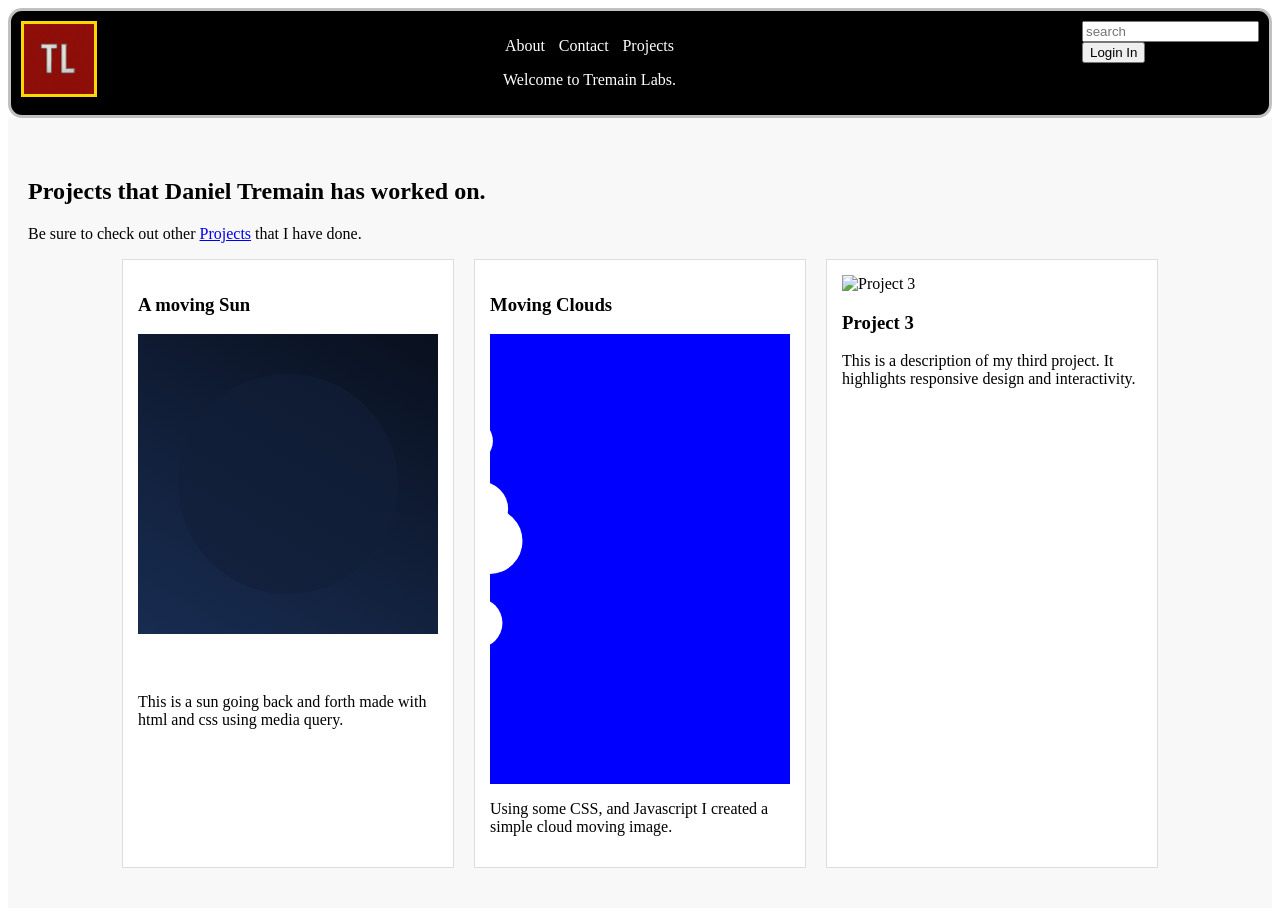
==== index.html @ 58b7a60a "Added moving clouds to the second project card. on the home page" ====
<!DOCTYPE html>
<html lang="en">
<head>
    <meta charset="UTF-8">
    <meta name="viewport" content="width=device-width, initial-scale=1.0">
    <title>Home</title>
    <link rel="stylesheet" href="/stylesheets/cloud.css" class="style">
    <link rel="stylesheet" href="/stylesheets/moon.css" class="stylesheet">
    <link rel="stylesheet" href="/stylesheets/header.css" class="style">
    <link rel="stylesheet" href="/stylesheets/stylesheet.css" class="stylesheet">
</head>
<body>
    <header>
        <div class="logo">
            <img src="/images/logo_thumbnail.jpg" alt="Tremain Labs Logo" class="logo">
        </div>
        <div class="navigation">
            <nav>
                <ul class="navigationbar">
                    <li><a href="/pages/aboutme.html">About</a></li>
                    <li><a href="/pages/contactme.html">Contact</a></li>
                    <li><a href="/pages/projects.html">Projects</a></li>
                </ul>
            </nav>
            <p class="greeting">Welcome to Tremain Labs.</p>
        </div>
        <div class="search">
                    <input type="text" placeholder="search" id="search"><br>
                    <button type="button">Login In</button>
        </div>
    </header>
    <main>
        <section class="projects">
  <h2>Projects that Daniel Tremain has worked on.</h2>
  <p> Be sure to check out other <a href="/pages/projects.html">Projects</a> that I have done.</p>
  <div class="project-grid">
    <div class="project">
      <h3>A moving Sun</h3>
      <section class="grandparent">
            <section class="parent">
                <div class="moon"></div>
            </section>
      </section><br><br><br>
      <p>This is a sun going back and forth made with html and css using media query.</p>
    </div>
    <div class="project">
      <h3>Moving Clouds</h3>
      <section class="cloudparent">
            <div id="cloudcontainer">
                <div class="cloud">
                    <div class="cloudBubble1"></div>
                    <div class="cloudBubble2"></div>
                </div>
            </div>
            <script src="/js/cloud.js"></script>
      </section>
      
      <p>Using some CSS, and Javascript I created a simple cloud moving image.</p>
    </div>
    <div class="project">
      <img src="https://via.placeholder.com/300x200" alt="Project 3">
      <h3>Project 3</h3>
      <p>This is a description of my third project. It highlights responsive design and interactivity.</p>
    </div>
  </div>
</section>
    </main>
    
</body>
</html>
---- stylesheets/cloud.css ----
.cloudparent{
    padding: 0px;
 }
 #cloudcontainer{
    height: 50vh;
    position: relative;
    background-color: blue;
    overflow: hidden;
 }
 .cloud{
    width: 200px;
    height: 80px;
    background-color: white;
    position: absolute;
    border-radius: 40px;
}
.cloudBubble1{
    width: 100px;
    height: 100px;
    background-color: white;
    border-radius: 50px;
    position: absolute;
    top: -50px;
    left: 30px;
}
.cloudBubble2{
    width: 60px;
    height: 60px;
    background-color: white;
    border-radius: 30px;
    position: absolute;
    top: -30px;
    right: 30px;
}
---- stylesheets/moon.css ----
@keyframes eclipse-animation {
    0%{
      box-shadow: none;
      transform: translate(-30px, 30px) scale(0.9);
    }
    50% {
      box-shadow: 0 0 10px #f9f3f2, 0 0 80px 8px #C7938B;
      transform: translate(0px, 0px) scale(1.02);
      background-color: #efdbd8;
    }
    100% {
      transform: translate(30px, -30px) scale(0.9);
      box-shadow: none;
    }
}

.grandparent {
    margin: 0px;
    padding: 0px;
    box-sizing: inherit;
}

.grandparent {
    margin: 0px;
    padding: 0px;
    height: 50%;
    box-sizing: border-box;
}

.parent {
    display: flex;
    align-items: center;
    justify-content: center;
    height: 300px;
    background-image: linear-gradient(30deg, #182C51, #09101e);
    overflow: hidden;
}

.moon {
    width: 220px;
    height: 220px;
    border-radius: 50%;
    position: relative;
    background-image: linear-gradient(30deg, #13223f, #0e1a30);
}

.moon::before {
    content: "";
    background-color: rgba(0, 0, 0, 0);
    border-radius: 50%;
    z-index: 1;
    width: 100%;
    height: 100%;
    position: absolute;
    display: block;
    animation: 3.2s eclipse-animation linear infinite alternate;
}

@media (max-width: 768px) {
    .moon {
        width: 160px;
        height: 160px;
    }
}
---- stylesheets/header.css ----
.navigationbar a {
  color: white;
  text-decoration: none;
}
.greeting {
    display: flex;
    align-items: center;
    justify-content: center;
}
.navigationbar :hover{
    color: blue;
}
.navigationbar{
    display: flex;
    gap: 10px;
    padding: 0px;
    flex-wrap: wrap;
    justify-content: space-around;
}
.navigationbar li{
    display: inline;
    list-style: none;
    align-items: center;
    justify-content: center;
}
header{
    background-color: black;
    color: white;
    padding: 10px;
    display: flex;
    border: solid 3px silver;
    border-radius: 14px;
    justify-content: space-between;
    
}
.logo{
    border: 5px;
    width: 70px;
    height: 70px;
    display: flex;
    justify-content: center;
    align-items: center;
    border: solid 3px gold;
}
.search{
    display: inline;
    align-items: center;
}
---- stylesheets/stylesheet.css ----
.projects {
  padding: 40px 20px;
  background-color: #f8f8f8;
}

.project-grid {
  display: flex;
  justify-content: center;
  gap: 20px;
  flex-wrap: wrap;
}

.project {
  background-color: white;
  border: 1px solid #ddd;
  padding: 15px;
  width: 300px;
}
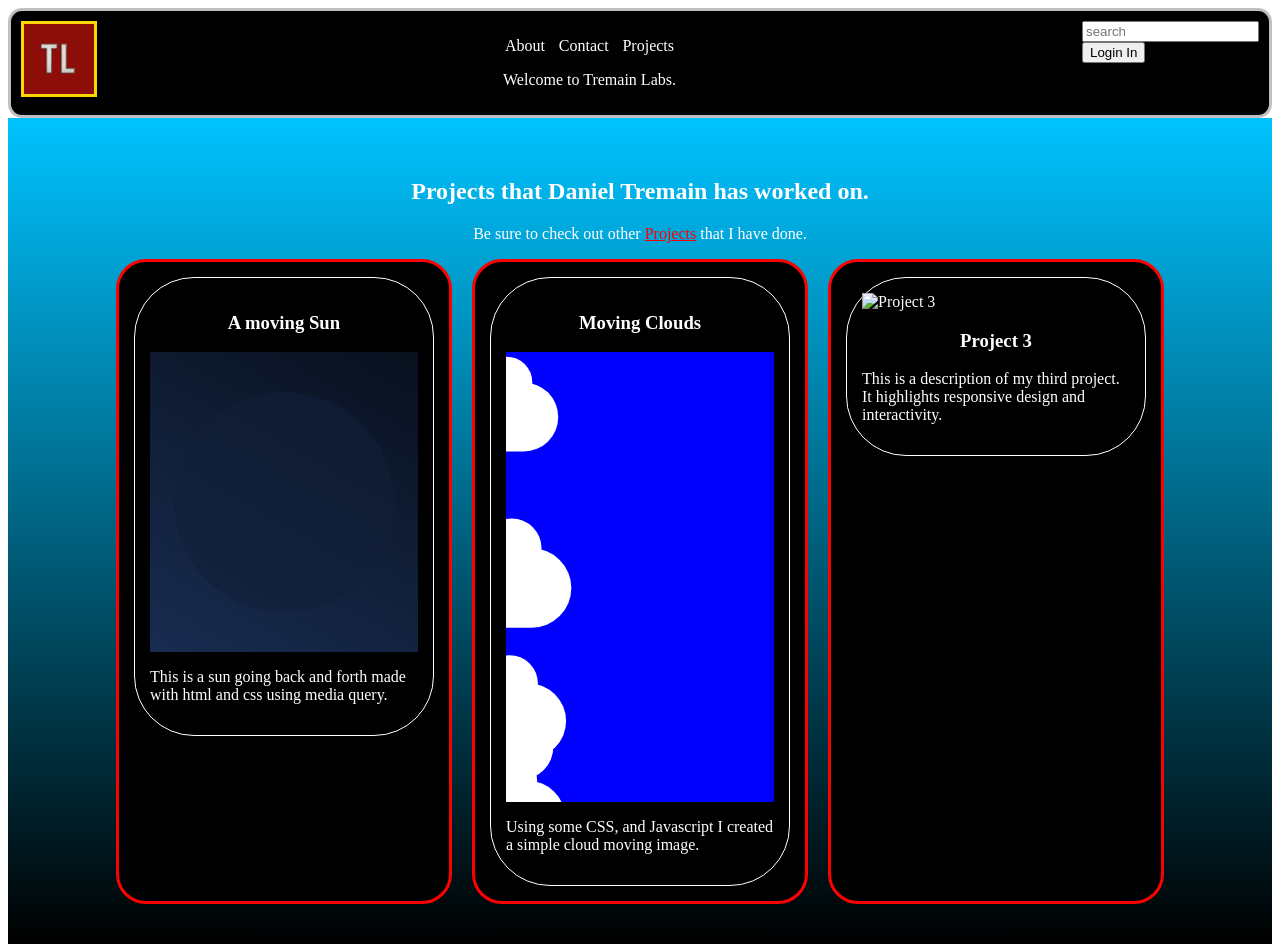
==== commit a48f06e5: "Styled the project section on the Landing page." ====
--- a/index.html
+++ b/index.html
@@ -30,21 +30,25 @@
         </div>
     </header>
     <main>
-        <section class="projects">
-  <h2>Projects that Daniel Tremain has worked on.</h2>
-  <p> Be sure to check out other <a href="/pages/projects.html">Projects</a> that I have done.</p>
-  <div class="project-grid">
-    <div class="project">
-      <h3>A moving Sun</h3>
-      <section class="grandparent">
-            <section class="parent">
-                <div class="moon"></div>
+    <section class="projects">
+    <h2 class="projectHeading">Projects that Daniel Tremain has worked on.</h2>
+    <p class="projectHeading"> Be sure to check out other <a href="/pages/projects.html">Projects</a> that I have done.</p>
+    <div class="project-grid">
+        <div class="project">
+            <div class="glass">    
+            <h3 class="projectHeading">A moving Sun</h3>
+            <section class="grandparent">
+                <section class="parent">
+                    <div class="moon"></div>
+                </section>
             </section>
-      </section><br><br><br>
       <p>This is a sun going back and forth made with html and css using media query.</p>
+      </span>
+      </div>
     </div>
     <div class="project">
-      <h3>Moving Clouds</h3>
+        <div class="glass">
+      <h3 class="projectHeading">Moving Clouds</h3>
       <section class="cloudparent">
             <div id="cloudcontainer">
                 <div class="cloud">
@@ -54,13 +58,15 @@
             </div>
             <script src="/js/cloud.js"></script>
       </section>
-      
       <p>Using some CSS, and Javascript I created a simple cloud moving image.</p>
+      </div>
     </div>
     <div class="project">
+        <div class="glass">
       <img src="https://via.placeholder.com/300x200" alt="Project 3">
-      <h3>Project 3</h3>
+      <h3 class="projectHeading">Project 3</h3>
       <p>This is a description of my third project. It highlights responsive design and interactivity.</p>
+      </div>
     </div>
   </div>
 </section>
--- a/stylesheets/stylesheet.css
+++ b/stylesheets/stylesheet.css
@@ -1,6 +1,13 @@
+
+
 .projects {
-  padding: 40px 20px;
-  background-color: #f8f8f8;
+    padding: 40px 20px;
+    background: linear-gradient(#00c3ff, black);
+    color: white;
+
+}
+.projects a{
+    color: red;
 }
 
 .project-grid {
@@ -11,8 +18,25 @@
 }
 
 .project {
-  background-color: white;
-  border: 1px solid #ddd;
-  padding: 15px;
-  width: 300px;
+    background-color: black;
+    color: white;
+    border-radius: 30px;
+    border: 3px solid red;
+    padding: 15px;
+    width: 300px;
+    transform-style: preserve-3d;  
+}
+
+.projectHeading{
+    text-align: center;
+}
+.glass{
+    inset: 5px;
+    border-radius: 60px;
+    border-left: solid 1px white;
+    border-bottom: solid 1px white;
+    border-right: solid 1px white;
+    border-top: solid 1px white;
+    padding: inherit;
+    transform-style: preserve-3d;
 }
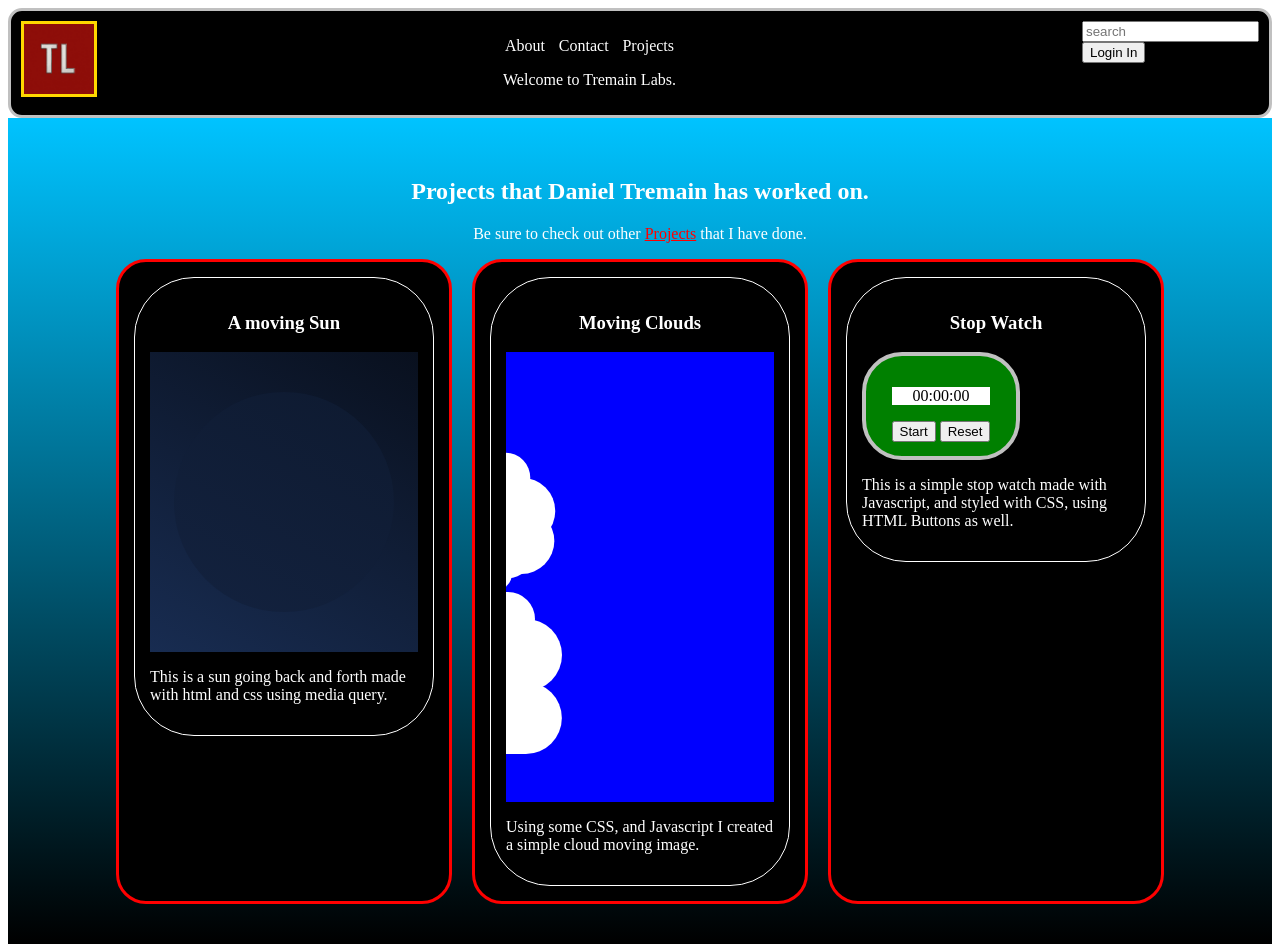
==== commit b0b81227: "Added style to the stopwatch" ====
--- a/index.html
+++ b/index.html
@@ -61,13 +61,25 @@
       <p>Using some CSS, and Javascript I created a simple cloud moving image.</p>
       </div>
     </div>
-    <div class="project">
+    <div class="project" id="glassWatch">
         <div class="glass">
-      <img src="https://via.placeholder.com/300x200" alt="Project 3">
-      <h3 class="projectHeading">Project 3</h3>
-      <p>This is a description of my third project. It highlights responsive design and interactivity.</p>
+            
+      <h3 class="projectHeading">Stop Watch</h3>
+      <div class="stopWatchBody">
+        <div class="stopwatch-container">
+            <p id="stopwatch">00:00:00</p>
+            <div class="stopwatchbuttons">
+                <button id="startStop">Start</button>
+                <button id="reset">Reset</button>
+                </div>
+            </div>
+            <script src="/js/stopwatch.js"></script>
+      
+        </div>
+        <p>This is a simple stop watch made with Javascript, and styled with CSS, using HTML Buttons as well.</p>
       </div>
     </div>
+    
   </div>
 </section>
     </main>
--- a/stylesheets/stylesheet.css
+++ b/stylesheets/stylesheet.css
@@ -39,4 +39,22 @@
     border-top: solid 1px white;
     padding: inherit;
     transform-style: preserve-3d;
-}+}
+
+.stopWatchBody{
+    display: flex;
+    align-items: center;
+    justify-content: center;
+    text-align: center;
+    background-color: green;
+    border: solid 4px silver;
+    border-radius: 40px;
+    width: 150px;
+    height: 100px;
+}
+
+#stopwatch{
+    background-color: white;
+    color: black;
+}
+
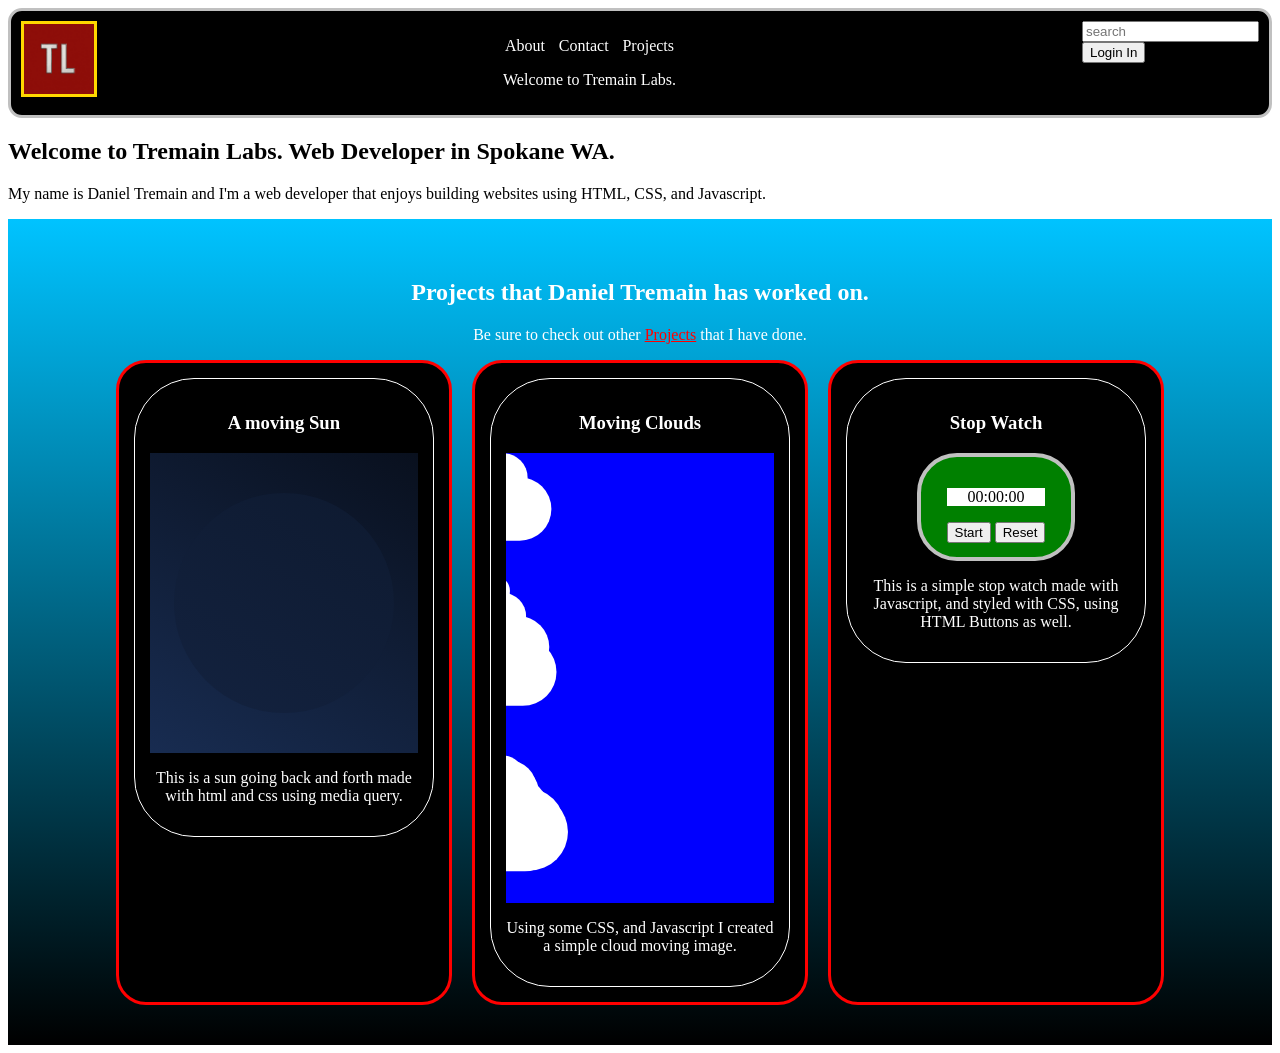
==== commit 03c14033: "Added a Hero Section on the home page" ====
--- a/index.html
+++ b/index.html
@@ -30,6 +30,10 @@
         </div>
     </header>
     <main>
+        <section class="hero">
+            <h1>Welcome to Tremain Labs. Web Developer in Spokane WA.</h1>
+            <p>My name is Daniel Tremain and I'm a web developer that enjoys building websites using HTML, CSS, and Javascript.</p>
+            </section>
     <section class="projects">
     <h2 class="projectHeading">Projects that Daniel Tremain has worked on.</h2>
     <p class="projectHeading"> Be sure to check out other <a href="/pages/projects.html">Projects</a> that I have done.</p>
--- a/stylesheets/stylesheet.css
+++ b/stylesheets/stylesheet.css
@@ -39,6 +39,7 @@
     border-top: solid 1px white;
     padding: inherit;
     transform-style: preserve-3d;
+    text-align: -webkit-center;
 }
 
 .stopWatchBody{
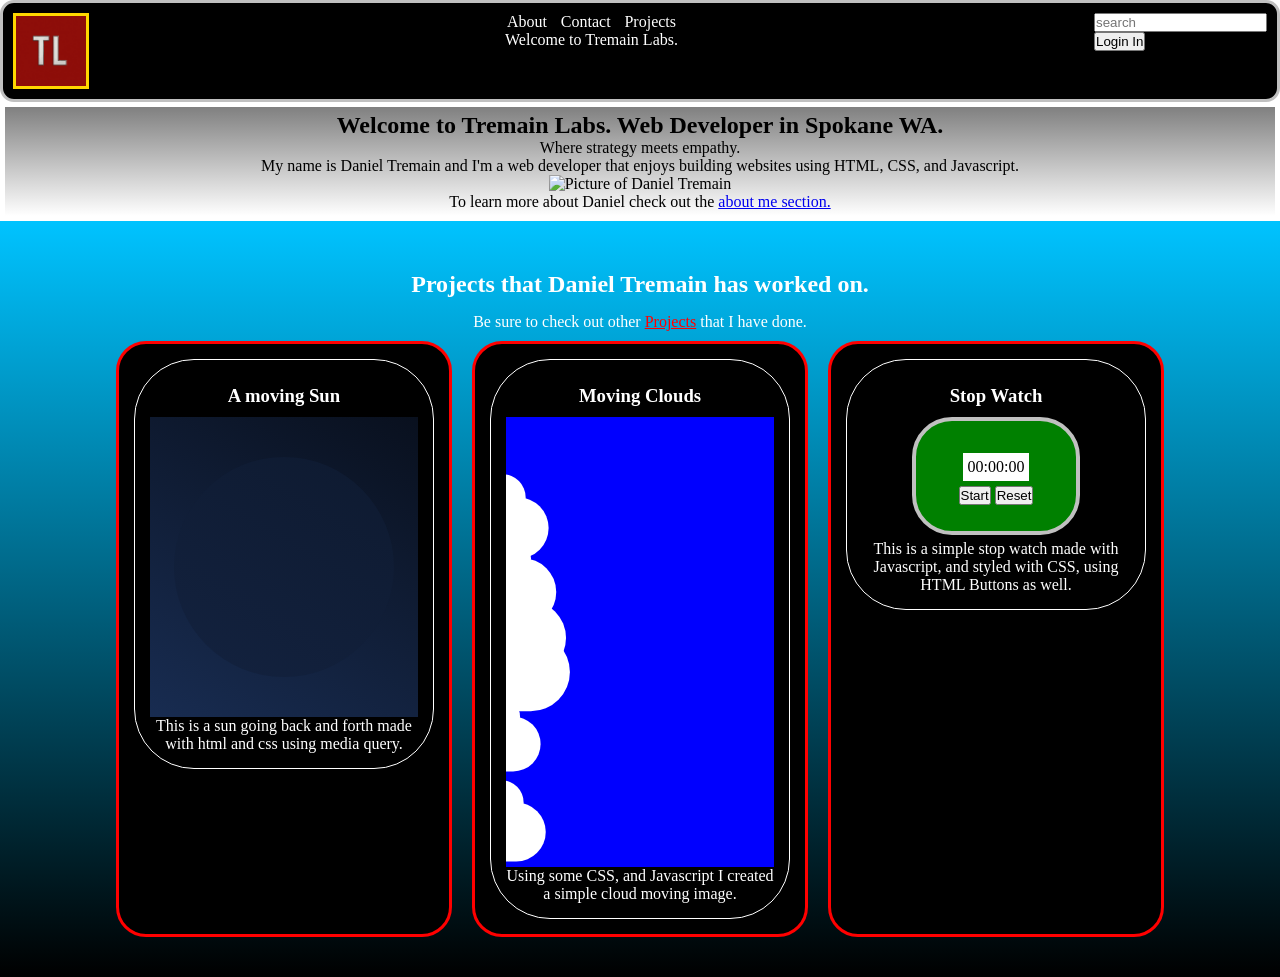
==== commit f16c0e5b: "Made some general style touch ups" ====
--- a/index.html
+++ b/index.html
@@ -32,7 +32,11 @@
     <main>
         <section class="hero">
             <h1>Welcome to Tremain Labs. Web Developer in Spokane WA.</h1>
+            <p>Where strategy meets empathy. </p>
             <p>My name is Daniel Tremain and I'm a web developer that enjoys building websites using HTML, CSS, and Javascript.</p>
+            <img src="#" alt="Picture of Daniel Tremain">
+            <p>To learn more about Daniel check out the <a href="/pages/aboutme.html">about me section.</a></p>
+            <p></p>
             </section>
     <section class="projects">
     <h2 class="projectHeading">Projects that Daniel Tremain has worked on.</h2>
--- a/stylesheets/stylesheet.css
+++ b/stylesheets/stylesheet.css
@@ -1,4 +1,7 @@
-
+*{
+    padding: 0px;
+    margin: 0px;
+}
 
 .projects {
     padding: 40px 20px;
@@ -29,6 +32,8 @@
 
 .projectHeading{
     text-align: center;
+    padding: 5px;
+    margin: 5px;
 }
 .glass{
     inset: 5px;
@@ -43,6 +48,8 @@
 }
 
 .stopWatchBody{
+    margin: 5px;
+    padding: 5px;
     display: flex;
     align-items: center;
     justify-content: center;
@@ -55,7 +62,14 @@
 }
 
 #stopwatch{
+    margin: 5px;
+    padding: 5px;
     background-color: white;
     color: black;
 }
-
+.hero{
+    text-align: center;
+    background: linear-gradient(grey, white);
+    margin: 5px;
+    padding: 5px
+}
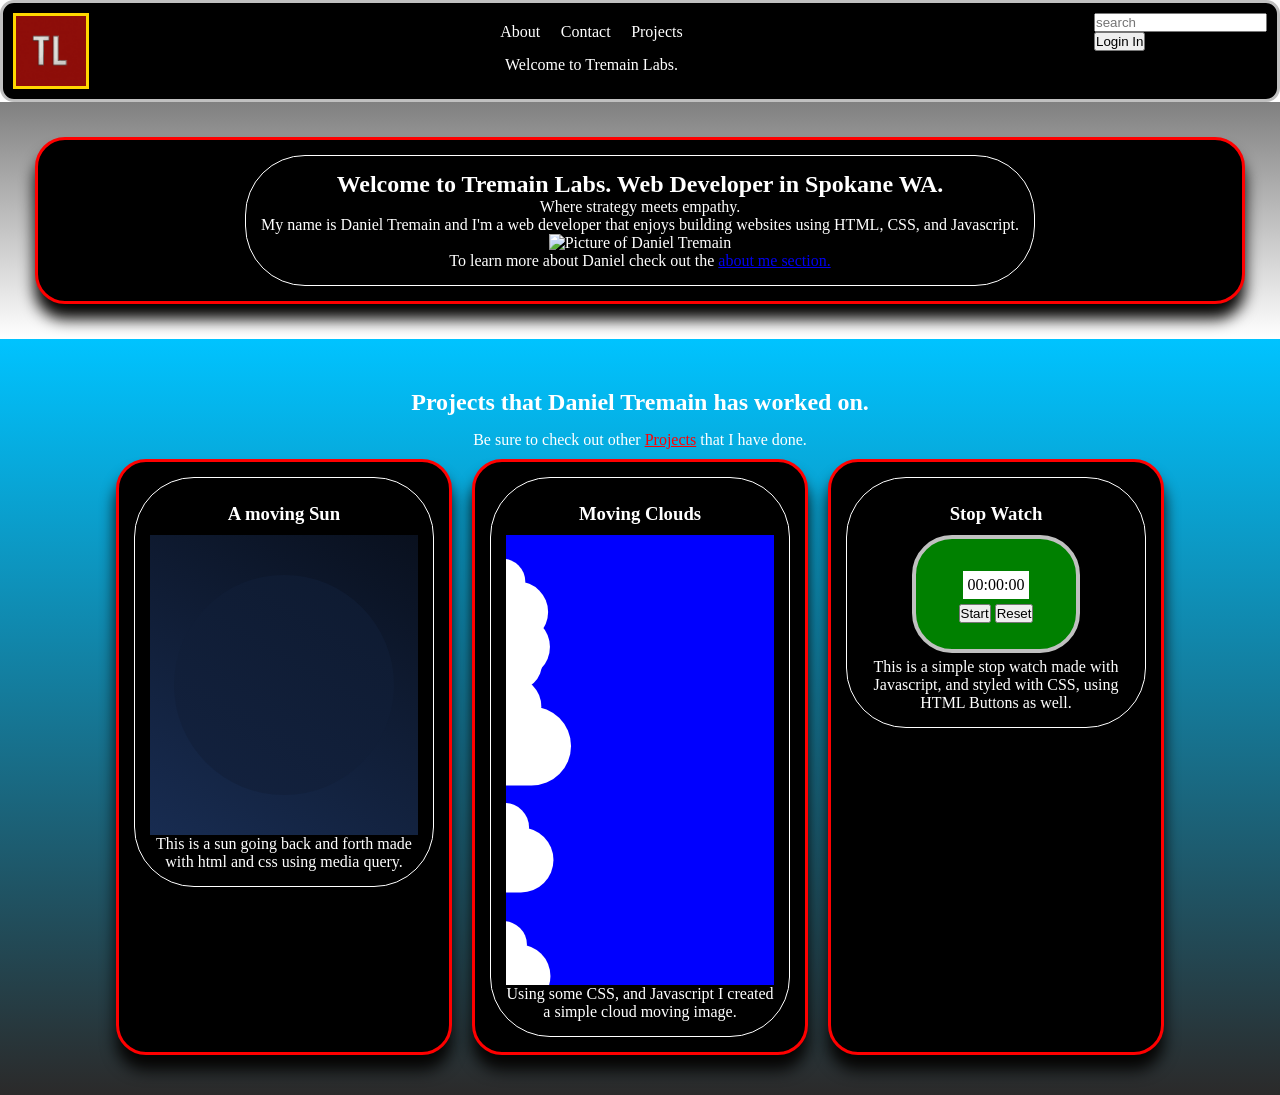
==== commit 9401d50b: "Added a bill split calculator to project section" ====
--- a/index.html
+++ b/index.html
@@ -31,12 +31,20 @@
     </header>
     <main>
         <section class="hero">
+            <div class="project" id="glassHero">
+                <div class="glass">
+                    
             <h1>Welcome to Tremain Labs. Web Developer in Spokane WA.</h1>
+            <div class="heroBody">
+                <div class="hero-container">
             <p>Where strategy meets empathy. </p>
             <p>My name is Daniel Tremain and I'm a web developer that enjoys building websites using HTML, CSS, and Javascript.</p>
             <img src="#" alt="Picture of Daniel Tremain">
             <p>To learn more about Daniel check out the <a href="/pages/aboutme.html">about me section.</a></p>
-            <p></p>
+            </div>
+            </div>
+            </div>
+            </div>
             </section>
     <section class="projects">
     <h2 class="projectHeading">Projects that Daniel Tremain has worked on.</h2>
--- a/stylesheets/header.css
+++ b/stylesheets/header.css
@@ -6,14 +6,20 @@
     display: flex;
     align-items: center;
     justify-content: center;
+    margin: 5px;
+    padding: 5px;
+    padding-top: 10px;
 }
 .navigationbar :hover{
     color: blue;
 }
 .navigationbar{
+    
     display: flex;
+    
     gap: 10px;
     padding: 0px;
+    padding-top: 10px;
     flex-wrap: wrap;
     justify-content: space-around;
 }
--- a/stylesheets/stylesheet.css
+++ b/stylesheets/stylesheet.css
@@ -5,8 +5,10 @@
 
 .projects {
     padding: 40px 20px;
-    background: linear-gradient(#00c3ff, black);
+    background: linear-gradient(#00c3ff, rgb(43, 42, 42));
     color: white;
+    height: auto;
+    width: auto;
 
 }
 .projects a{
@@ -27,7 +29,8 @@
     border: 3px solid red;
     padding: 15px;
     width: 300px;
-    transform-style: preserve-3d;  
+    transform-style: preserve-3d; 
+     box-shadow: 0 15px 15px rgba(5, 4, 3, 1);
 }
 
 .projectHeading{
@@ -45,6 +48,8 @@
     padding: inherit;
     transform-style: preserve-3d;
     text-align: -webkit-center;
+    width: auto;
+    height: auto;
 }
 
 .stopWatchBody{
@@ -68,8 +73,151 @@
     color: black;
 }
 .hero{
+    
     text-align: center;
     background: linear-gradient(grey, white);
-    margin: 5px;
+    height: auto;
+    width: auto;
     padding: 5px
 }
+
+.contactForm{
+    padding: 5px;
+    margin: 5px;
+}
+
+.contactHeading{
+    text-align: center;
+    margin: 3px;
+    padding: 3px;
+}
+
+.inputForm {
+    position: relative;
+    background: linear-gradient(
+        135deg,
+        #0a0a23,
+        midnightblue,
+        rgb(161, 3, 3)
+    );
+    border-radius: 20px;
+    overflow: hidden;
+}
+
+/* Texture */
+.inputForm::before {
+    content: "";
+    position: absolute;
+    inset: 0;
+    background-image: radial-gradient(rgba(255,255,255,0.05) 1px, transparent 1px);
+    background-size: 25px 25px;
+    opacity: 0.15;
+}
+
+/* Glow accent */
+.inputForm::after {
+    content: "";
+    position: absolute;
+    width: 250px;
+    height: 250px;
+    background: radial-gradient(circle, rgba(220,20,60,0.25), transparent 70%);
+    top: -60px;
+    right: -60px;
+    filter: blur(50px);
+}
+
+.inputForm::before {
+    content: "";
+    position: absolute;
+    inset: 0;
+
+    background-image:
+        radial-gradient(white 1px, transparent 1px),
+        radial-gradient(white 1px, transparent 1px),
+        radial-gradient(rgba(255,255,255,0.6) 1px, transparent 3px);
+
+    background-size:
+        40px 40px,
+        60px 60px,
+        100px 100px;
+
+    background-position:
+        0 0,
+        20px 30px,
+        10px 15px;
+
+    opacity: 0.4;
+}
+
+@keyframes driftStars {
+    from {
+        transform: translateY(0);
+    }
+    to {
+        transform: translateY(-20px);
+    }
+}
+
+.inputForm::before {
+    animation: driftStars 15s linear infinite;
+}
+
+.form-grid{
+    display: flex;
+    
+    gap: 20px;
+    flex-wrap: wrap;
+}
+.form{
+    background-color: navy;
+    color: white;
+    border-radius: 30px;
+    border: 3px solid silver;
+    padding: 15px;
+    margin-left: 150px;
+    margin-top: 50px;
+    margin-bottom: 50px;
+    width: 440px;
+    transform-style: preserve-3d;
+}
+
+.formGlass{
+    inset: 5px;
+    border-radius: 60px;
+    border-left: solid 1px white;
+    border-bottom: solid 1px white;
+    border-right: solid 1px white;
+    border-top: solid 1px white;
+    padding: inherit;
+    transform-style: preserve-3d;
+    
+
+}
+
+#glassAbout{
+    
+    width: auto;
+    display: flex;
+    align-content: center;
+    justify-content: center;
+    margin: 30px;
+    box-shadow: 0 15px 15px rgba(5, 4, 3, 1);
+}
+
+.about{
+    display: flex;
+    background: linear-gradient(grey, white);
+    height: auto;
+    width: auto;
+    
+}
+
+#glassHero{
+    
+    width: auto;
+    display: flex;
+    align-content: center;
+    justify-content: center;
+    margin: 30px;
+    box-shadow: 0 15px 15px rgba(5, 4, 3, 1);
+}
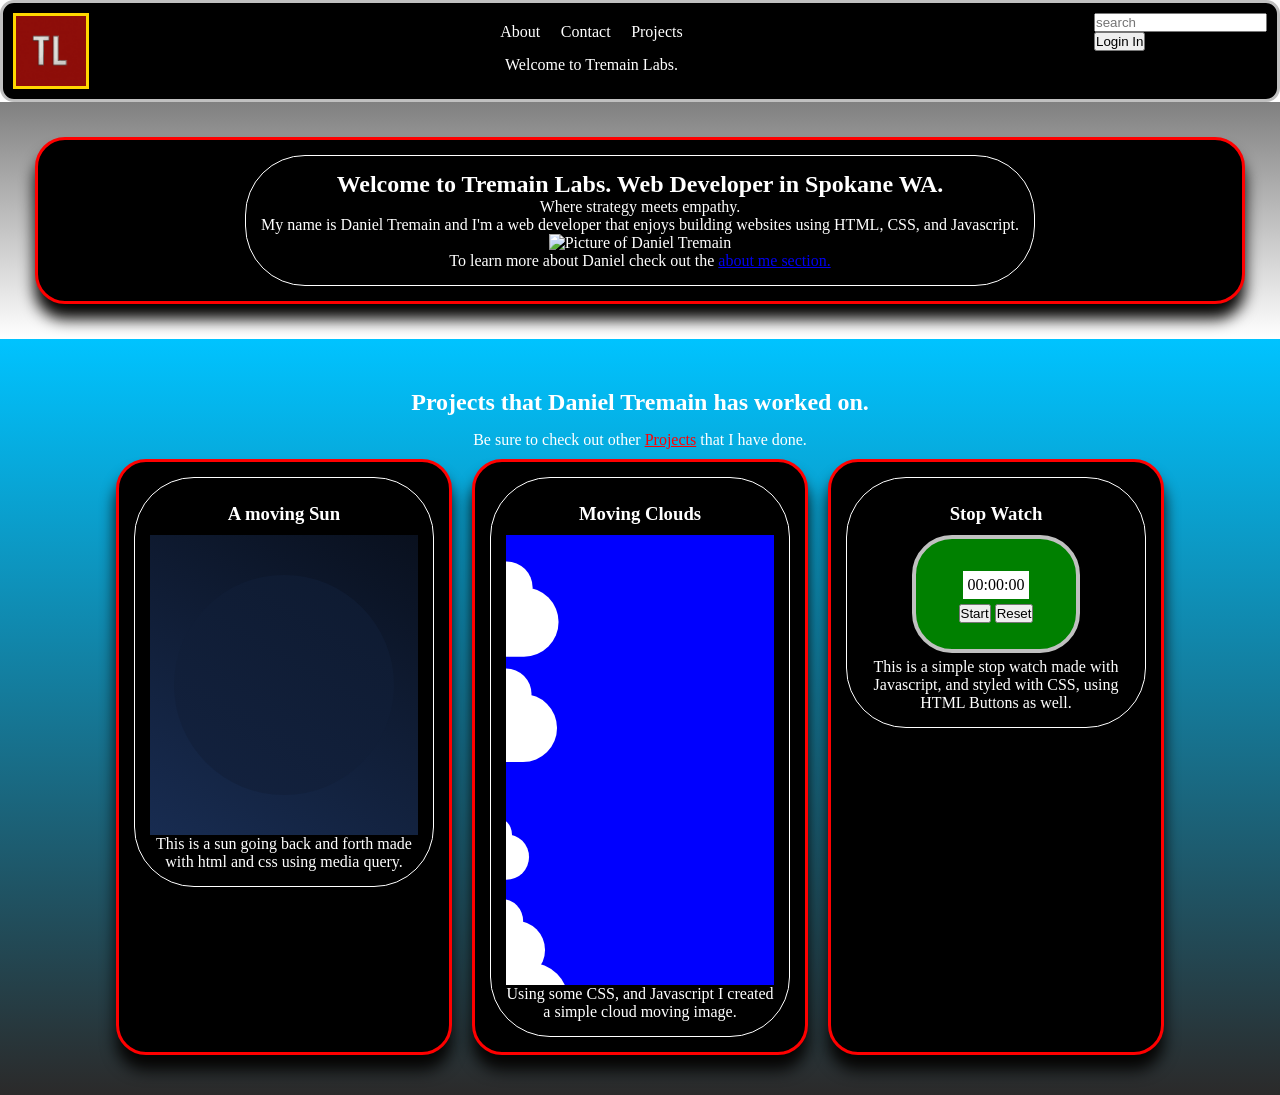
==== commit 41ebacfc: "Corrected formatting on the index and contact page" ====
--- a/index.html
+++ b/index.html
@@ -31,22 +31,22 @@
     </header>
     <main>
         <section class="hero">
-            <div class="project" id="glassHero">
-                <div class="glass">
-                    
-            <h1>Welcome to Tremain Labs. Web Developer in Spokane WA.</h1>
-            <div class="heroBody">
-                <div class="hero-container">
-            <p>Where strategy meets empathy. </p>
-            <p>My name is Daniel Tremain and I'm a web developer that enjoys building websites using HTML, CSS, and Javascript.</p>
-            <img src="#" alt="Picture of Daniel Tremain">
-            <p>To learn more about Daniel check out the <a href="/pages/aboutme.html">about me section.</a></p>
-            </div>
-            </div>
-            </div>
-            </div>
+                <div class="project" id="glassHero">
+                    <div class="glass">
+                        <h1>Welcome to Tremain Labs. Web Developer in Spokane WA.</h1>
+                        <div class="heroBody">
+                            <div class="hero-container">
+                                <p>Where strategy meets empathy. </p>
+                                <p>My name is Daniel Tremain and I'm a web developer that enjoys building websites using HTML, CSS, and Javascript.</p>
+                                <img src="#" alt="Picture of Daniel Tremain">
+                                <p>To learn more about Daniel check out the <a href="/pages/aboutme.html">about me section.</a></p>
+                            </div>
+                        </div>
+                    </div>
+                </div>
             </section>
-    <section class="projects">
+        <section class="projects">
+
     <h2 class="projectHeading">Projects that Daniel Tremain has worked on.</h2>
     <p class="projectHeading"> Be sure to check out other <a href="/pages/projects.html">Projects</a> that I have done.</p>
     <div class="project-grid">
@@ -58,47 +58,42 @@
                     <div class="moon"></div>
                 </section>
             </section>
-      <p>This is a sun going back and forth made with html and css using media query.</p>
-      </span>
-      </div>
+                <p>This is a sun going back and forth made with html and css using media query.</p>
+            </div>
+        </div>
+        <div class="project">
+            <div class="glass">
+                <h3 class="projectHeading">Moving Clouds</h3>
+                <section class="cloudparent">
+                    <div id="cloudcontainer">
+                        <div class="cloud">
+                            <div class="cloudBubble1"></div>
+                            <div class="cloudBubble2"></div>
+                        </div>
+                    </div>
+                    <script src="/js/cloud.js"></script>
+                </section>
+                <p>Using some CSS, and Javascript I created a simple cloud moving image.</p>
+            </div>
+        </div>
+        <div class="project" id="glassWatch">
+            <div class="glass"> 
+                <h3 class="projectHeading">Stop Watch</h3>
+                <div class="stopWatchBody">
+                    <div class="stopwatch-container">
+                        <p id="stopwatch">00:00:00</p>
+                        <div class="stopwatchbuttons">
+                            <button id="startStop">Start</button>
+                            <button id="reset">Reset</button>
+                        </div>
+                    </div>
+                    <script src="/js/stopwatch.js"></script>
+                </div>
+                    <p>This is a simple stop watch made with Javascript, and styled with CSS, using HTML Buttons as well.</p>
+            </div>
+        </div>
     </div>
-    <div class="project">
-        <div class="glass">
-      <h3 class="projectHeading">Moving Clouds</h3>
-      <section class="cloudparent">
-            <div id="cloudcontainer">
-                <div class="cloud">
-                    <div class="cloudBubble1"></div>
-                    <div class="cloudBubble2"></div>
-                </div>
-            </div>
-            <script src="/js/cloud.js"></script>
-      </section>
-      <p>Using some CSS, and Javascript I created a simple cloud moving image.</p>
-      </div>
-    </div>
-    <div class="project" id="glassWatch">
-        <div class="glass">
-            
-      <h3 class="projectHeading">Stop Watch</h3>
-      <div class="stopWatchBody">
-        <div class="stopwatch-container">
-            <p id="stopwatch">00:00:00</p>
-            <div class="stopwatchbuttons">
-                <button id="startStop">Start</button>
-                <button id="reset">Reset</button>
-                </div>
-            </div>
-            <script src="/js/stopwatch.js"></script>
-      
-        </div>
-        <p>This is a simple stop watch made with Javascript, and styled with CSS, using HTML Buttons as well.</p>
-      </div>
-    </div>
-    
-  </div>
-</section>
-    </main>
+</main>
     
 </body>
 </html>
--- a/stylesheets/stylesheet.css
+++ b/stylesheets/stylesheet.css
@@ -30,7 +30,7 @@
     padding: 15px;
     width: 300px;
     transform-style: preserve-3d; 
-     box-shadow: 0 15px 15px rgba(5, 4, 3, 1);
+    box-shadow: 0 15px 15px rgba(5, 4, 3, 1);
 }
 
 .projectHeading{
@@ -84,6 +84,7 @@
 .contactForm{
     padding: 5px;
     margin: 5px;
+    
 }
 
 .contactHeading{
@@ -93,7 +94,7 @@
 }
 
 .inputForm {
-    position: relative;
+    
     background: linear-gradient(
         135deg,
         #0a0a23,
@@ -107,7 +108,7 @@
 /* Texture */
 .inputForm::before {
     content: "";
-    position: absolute;
+    
     inset: 0;
     background-image: radial-gradient(rgba(255,255,255,0.05) 1px, transparent 1px);
     background-size: 25px 25px;
@@ -117,7 +118,7 @@
 /* Glow accent */
 .inputForm::after {
     content: "";
-    position: absolute;
+    
     width: 250px;
     height: 250px;
     background: radial-gradient(circle, rgba(220,20,60,0.25), transparent 70%);
@@ -128,7 +129,7 @@
 
 .inputForm::before {
     content: "";
-    position: absolute;
+    
     inset: 0;
 
     background-image:
@@ -164,21 +165,21 @@
 
 .form-grid{
     display: flex;
-    
+    justify-content: center;
     gap: 20px;
-    flex-wrap: wrap;
 }
 .form{
-    background-color: navy;
+    background-color: black;
     color: white;
     border-radius: 30px;
-    border: 3px solid silver;
+    border: 3px solid red;
     padding: 15px;
-    margin-left: 150px;
+    
     margin-top: 50px;
     margin-bottom: 50px;
     width: 440px;
     transform-style: preserve-3d;
+    box-shadow: 0 15px 15px rgba(5, 4, 3, 1);
 }
 
 .formGlass{
@@ -221,3 +222,20 @@
     margin: 30px;
     box-shadow: 0 15px 15px rgba(5, 4, 3, 1);
 }
+
+#projectHeading{
+    display: flex;
+    width: auto;
+    height: auto;
+    justify-content: center;
+    margin-bottom: 30px;
+}
+#contactHeading{
+    display: flex;
+    width: auto;
+    height: auto;
+    justify-content: center;
+    background-color: black;
+    border: solid 3px red;
+    margin: 16px;
+}
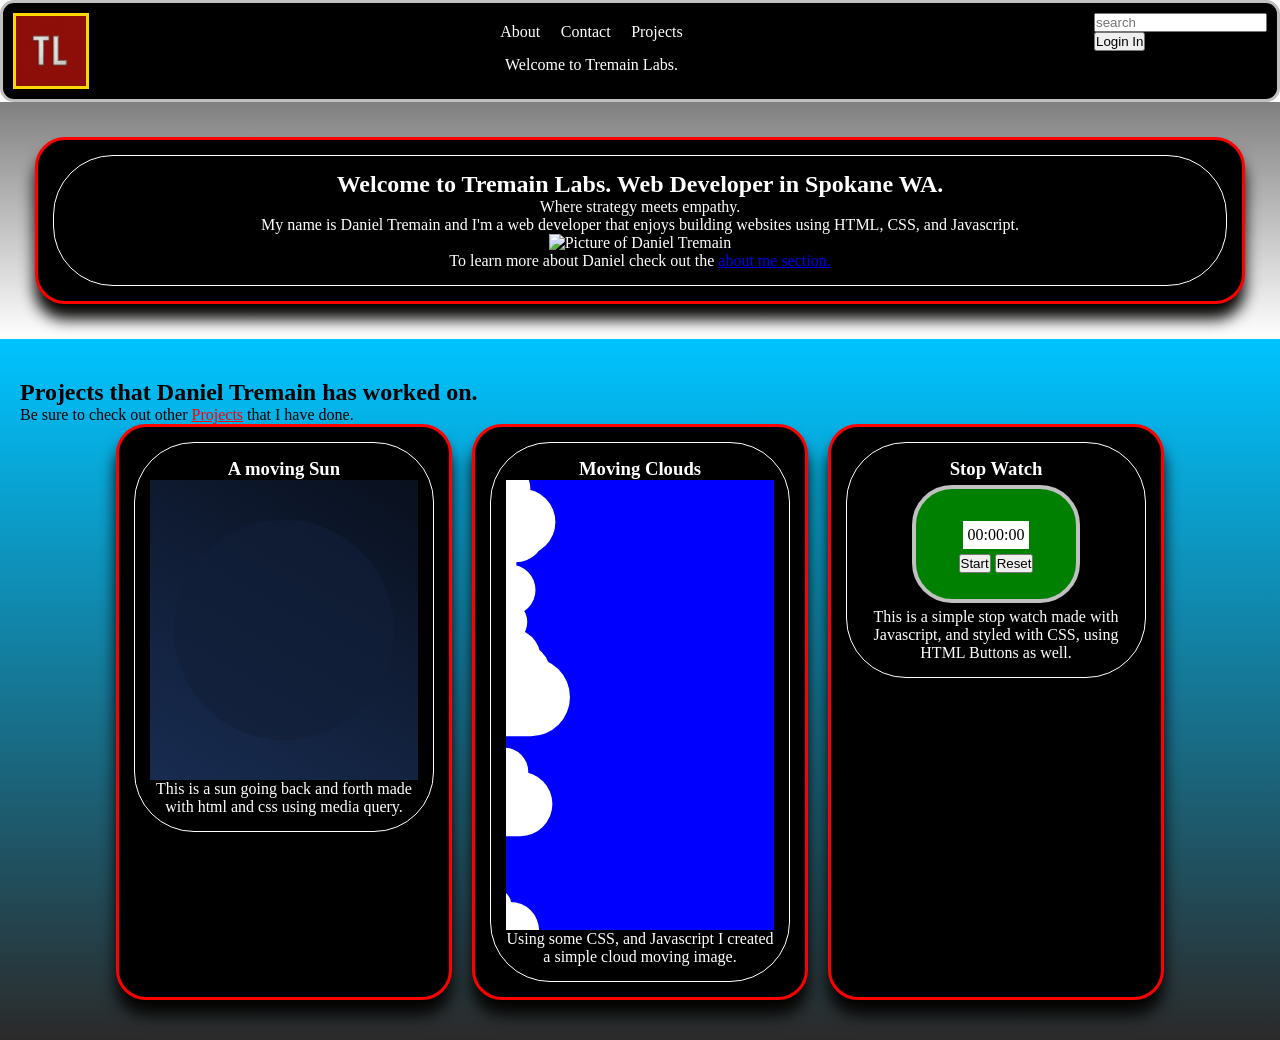
==== commit ef84f40f: "Major updates" ====
--- a/index.html
+++ b/index.html
@@ -25,75 +25,77 @@
             <p class="greeting">Welcome to Tremain Labs.</p>
         </div>
         <div class="search">
-                    <input type="text" placeholder="search" id="search"><br>
-                    <button type="button">Login In</button>
+                <input type="text" placeholder="search" id="search"><br>
+                <button type="button">Login In</button>
         </div>
+        
     </header>
     <main>
         <section class="hero">
-                <div class="project" id="glassHero">
-                    <div class="glass">
-                        <h1>Welcome to Tremain Labs. Web Developer in Spokane WA.</h1>
-                        <div class="heroBody">
-                            <div class="hero-container">
-                                <p>Where strategy meets empathy. </p>
-                                <p>My name is Daniel Tremain and I'm a web developer that enjoys building websites using HTML, CSS, and Javascript.</p>
-                                <img src="#" alt="Picture of Daniel Tremain">
-                                <p>To learn more about Daniel check out the <a href="/pages/aboutme.html">about me section.</a></p>
-                            </div>
+            <div class="gridStyle" id="glassHero">
+                <div class="glass">
+                <h1>Welcome to Tremain Labs. Web Developer in Spokane WA.</h1>
+                    <div class="heroBody">
+                        <div class="hero-container">
+                            <p>Where strategy meets empathy. </p>
+                            <p>My name is Daniel Tremain and I'm a web developer that enjoys building websites using HTML, CSS, and Javascript.</p>
+                            <img src="#" alt="Picture of Daniel Tremain">
+                            <p>To learn more about Daniel check out the <a href="/pages/aboutme.html">about me section.</a></p>
                         </div>
                     </div>
                 </div>
-            </section>
+            </div>
+        </section>
+
         <section class="projects">
-
-    <h2 class="projectHeading">Projects that Daniel Tremain has worked on.</h2>
-    <p class="projectHeading"> Be sure to check out other <a href="/pages/projects.html">Projects</a> that I have done.</p>
-    <div class="project-grid">
-        <div class="project">
-            <div class="glass">    
-            <h3 class="projectHeading">A moving Sun</h3>
-            <section class="grandparent">
-                <section class="parent">
-                    <div class="moon"></div>
-                </section>
-            </section>
-                <p>This is a sun going back and forth made with html and css using media query.</p>
+        <h2 class="projectHeading">Projects that Daniel Tremain has worked on.</h2>
+        <p class="projectHeading"> Be sure to check out other <a href="/pages/projects.html">Projects</a> that I have done.</p>
+            <div class="grid">
+                <div class="gridStyle">
+                    <div class="glass">    
+                    <h3 class="projectHeading">A moving Sun</h3>
+                        <section class="grandparent">
+                            <section class="parent">
+                                <div class="moon"></div>
+                            </section>
+                        </section>
+                        <p>This is a sun going back and forth made with html and css using media query.</p>
+                    </div>
+                </div>
+                <div class="gridStyle">
+                    <div class="glass">
+                    <h3 class="projectHeading">Moving Clouds</h3>
+                        <section class="cloudparent">
+                            <div id="cloudcontainer">
+                                <div class="cloud">
+                                    <div class="cloudBubble1"></div>
+                                    <div class="cloudBubble2"></div>
+                                </div>
+                            </div>
+                        <script src="/js/cloud.js"></script>
+                        </section>
+                    <p>Using some CSS, and Javascript I created a simple cloud moving image.</p>
+                    </div>
+                </div>
+                <div class="gridStyle" id="glassWatch">
+                    <div class="glass"> 
+                    <h3 class="projectHeading">Stop Watch</h3>
+                        <div class="stopWatchBody">
+                            <div class="stopwatch-container">
+                            <p id="stopwatch">00:00:00</p>
+                                <div class="stopwatchbuttons">
+                                    <button id="startStop">Start</button>
+                                    <button id="reset">Reset</button>
+                                </div>
+                            </div>
+                            <script src="/js/stopwatch.js"></script>
+                        </div>
+                        <p>This is a simple stop watch made with Javascript, and styled with CSS, using HTML Buttons as well.</p>
+                    </div>
+                </div>
             </div>
-        </div>
-        <div class="project">
-            <div class="glass">
-                <h3 class="projectHeading">Moving Clouds</h3>
-                <section class="cloudparent">
-                    <div id="cloudcontainer">
-                        <div class="cloud">
-                            <div class="cloudBubble1"></div>
-                            <div class="cloudBubble2"></div>
-                        </div>
-                    </div>
-                    <script src="/js/cloud.js"></script>
-                </section>
-                <p>Using some CSS, and Javascript I created a simple cloud moving image.</p>
-            </div>
-        </div>
-        <div class="project" id="glassWatch">
-            <div class="glass"> 
-                <h3 class="projectHeading">Stop Watch</h3>
-                <div class="stopWatchBody">
-                    <div class="stopwatch-container">
-                        <p id="stopwatch">00:00:00</p>
-                        <div class="stopwatchbuttons">
-                            <button id="startStop">Start</button>
-                            <button id="reset">Reset</button>
-                        </div>
-                    </div>
-                    <script src="/js/stopwatch.js"></script>
-                </div>
-                    <p>This is a simple stop watch made with Javascript, and styled with CSS, using HTML Buttons as well.</p>
-            </div>
-        </div>
-    </div>
-</main>
+        </section>
+    </main>
     
 </body>
 </html>
--- a/stylesheets/stylesheet.css
+++ b/stylesheets/stylesheet.css
@@ -1,28 +1,18 @@
+/* Universal styling */
+
 *{
     padding: 0px;
     margin: 0px;
 }
 
-.projects {
-    padding: 40px 20px;
-    background: linear-gradient(#00c3ff, rgb(43, 42, 42));
-    color: white;
-    height: auto;
-    width: auto;
-
-}
-.projects a{
-    color: red;
-}
-
-.project-grid {
+.grid {
   display: flex;
   justify-content: center;
   gap: 20px;
   flex-wrap: wrap;
 }
 
-.project {
+.gridStyle {                          /* content card styles */
     background-color: black;
     color: white;
     border-radius: 30px;
@@ -33,24 +23,57 @@
     box-shadow: 0 15px 15px rgba(5, 4, 3, 1);
 }
 
-.projectHeading{
-    text-align: center;
-    padding: 5px;
-    margin: 5px;
-}
-.glass{
+
+
+
+
+.glass{                             /* Glass border around content on content cards */ 
     inset: 5px;
     border-radius: 60px;
-    border-left: solid 1px white;
-    border-bottom: solid 1px white;
-    border-right: solid 1px white;
-    border-top: solid 1px white;
+    border: solid 1px white;
     padding: inherit;
     transform-style: preserve-3d;
     text-align: -webkit-center;
-    width: auto;
+    width: -webkit-fill-available ;
+    height: -webkit-fill-available;
+}
+
+/* Project page/ section styling */
+#projectHeading{
+    text-align: center;
+    padding: 5px;
+    margin: 5px;
+}
+
+
+.projects {
+    padding: 40px 20px;
+    background: linear-gradient(#00c3ff, rgb(43, 42, 42));
+}
+
+.projects a{
+    color: red;
+}
+
+
+
+
+
+
+/* Home page styling */
+
+
+.hero{
+    
+    text-align: center;
+    background: linear-gradient(grey, white);
     height: auto;
-}
+    width: auto;
+    padding: 5px
+}
+
+
+    /* Stope watch project presentation */
 
 .stopWatchBody{
     margin: 5px;
@@ -72,20 +95,8 @@
     background-color: white;
     color: black;
 }
-.hero{
-    
-    text-align: center;
-    background: linear-gradient(grey, white);
-    height: auto;
-    width: auto;
-    padding: 5px
-}
-
-.contactForm{
-    padding: 5px;
-    margin: 5px;
-    
-}
+
+/* Contact Page */
 
 .contactHeading{
     text-align: center;
@@ -93,9 +104,26 @@
     padding: 3px;
 }
 
+#contactForm{
+    margin-top: 50px;
+    margin-bottom: 50px;
+    width: 440px;
+}
+
+
+
+.contactForm{
+    padding: 5px;
+    margin: 5px;
+    
+}
+
+
+
 .inputForm {
     
-    background: linear-gradient(
+    background: 
+    linear-gradient(
         135deg,
         #0a0a23,
         midnightblue,
@@ -104,6 +132,110 @@
     border-radius: 20px;
     overflow: hidden;
 }
+/* Social card */
+.parentCard{
+    color: white;
+}
+
+.card{
+    
+    transition: all 0.4s ease-in-out;
+    transform-style: preserve-3d;
+    perspective: 1000px;
+    height: 100%;
+}
+.content{
+    padding-top: 100px;
+    padding-right: 60px;
+    padding-left: 30px;
+    padding-bottom: 0px;
+}
+.title{
+    display: block;
+    color: white;
+    font-weight: 400;
+    font-size: 20px;
+}
+.text{
+    display: block;
+    color: white;
+    font-size: 15px;
+    margin-top: 20px;
+}
+
+.svg{
+    fill: none;
+    stroke: #00bdc3;
+    stroke-width: 3px;
+    max-height: 15px;
+}
+.social-button{
+    width: 30px;
+    aspect-ratio: 1;
+    padding: 5px;
+    background: white;
+    border-radius: 50%;
+    border: none;
+    display: grid;
+    place-content: center;
+    box-shadow: rgba(5, 71, 17, 0.5) 0px 7px 5px -5px;
+    cursor: pointer;
+}
+
+.logoCard{
+    position: absolute;
+    right: 0px;
+    top: 0px;
+    transform-style: preserve-3d;
+}
+
+.circle{
+    display: block;
+    position: absolute;
+    aspect-ratio: 1;
+    border-radius: 50%;
+    top: 0px;
+    right: 0px;
+    background: rgba(0, 17, 249, 0.2);
+    transition: all 0.5s ease-in-out;
+    box-shadow: rgba(100, 100, 111, 0.2) -10px 10px 20px 0px;
+    -webkit-backdrop-filter: blur(5px);
+    backdrop-filter: blur(5px);
+}
+
+.circle1{
+    width: 170px;
+    transform: translate3d(0, 0, 20px);
+    top: 8px;
+    right: 8px;
+}
+
+.circle2{
+    width: 140px;
+    top: 10px;
+    right: 10px;
+    transition-delay: 0.4s;
+    transform: translate3d(0, 0, 40px);
+    -webkit-backdrop-filter: blur(1px);
+    backdrop-filter: blur(1px);
+
+}
+
+.circle3{
+    width: 100px;
+    top: 17px;
+    right: 17px;
+    transition-delay: 0.8s;
+    transform: translate3d(0, 0, 60px);
+}
+
+.circle4{
+    width: 80px;
+    top: 23px;
+    right: 23px;
+    transition-delay: 1.2s;
+    transform: translate3d(0, 0, 80px);
+}
 
 /* Texture */
 .inputForm::before {
@@ -163,24 +295,14 @@
     animation: driftStars 15s linear infinite;
 }
 
+
+/* Extra to be deleted */
 .form-grid{
     display: flex;
     justify-content: center;
     gap: 20px;
 }
-.form{
-    background-color: black;
-    color: white;
-    border-radius: 30px;
-    border: 3px solid red;
-    padding: 15px;
-    
-    margin-top: 50px;
-    margin-bottom: 50px;
-    width: 440px;
-    transform-style: preserve-3d;
-    box-shadow: 0 15px 15px rgba(5, 4, 3, 1);
-}
+
 
 .formGlass{
     inset: 5px;
@@ -191,9 +313,10 @@
     border-top: solid 1px white;
     padding: inherit;
     transform-style: preserve-3d;
-    
-
-}
+}
+
+
+/* The about me page */
 
 #glassAbout{
     
